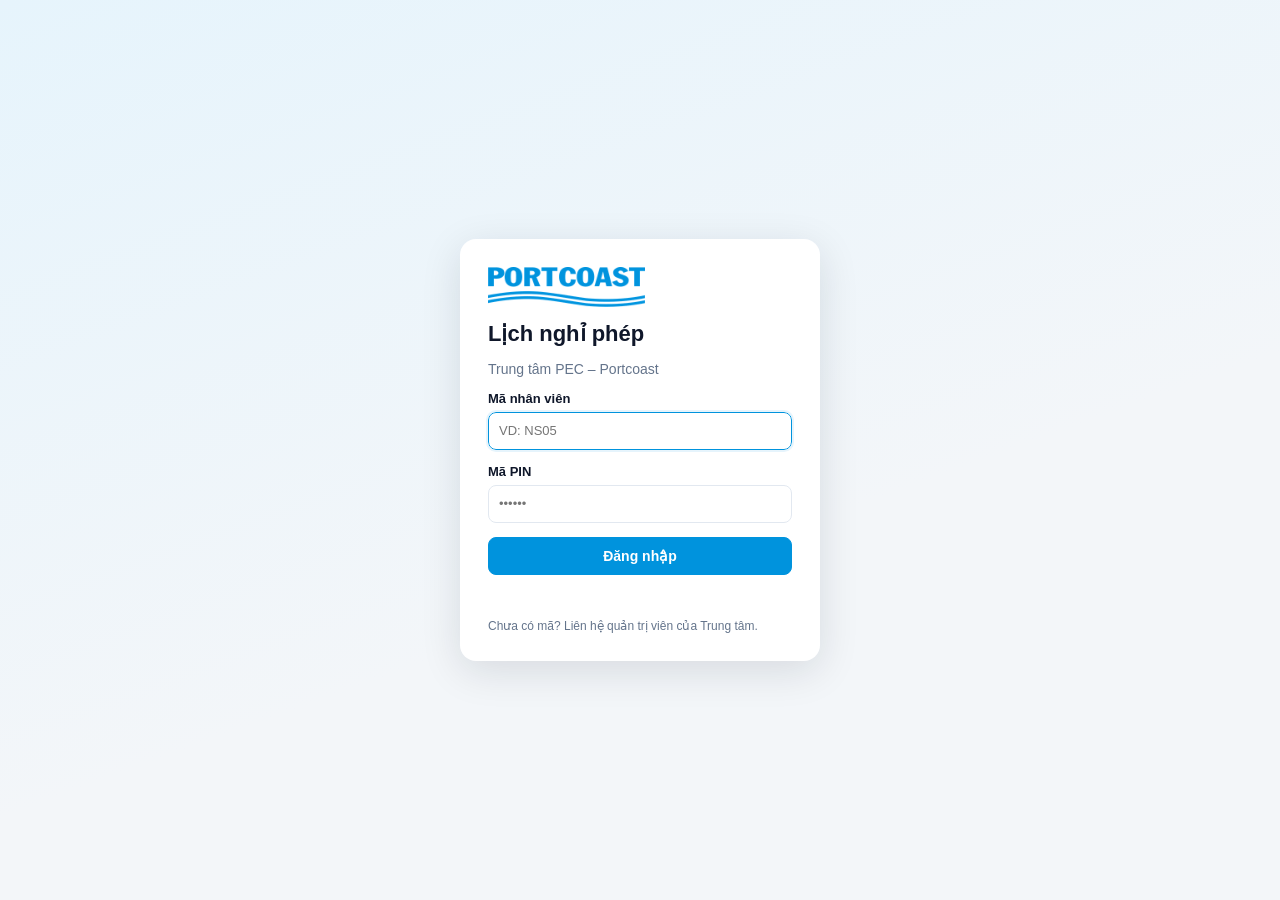
==== index.html @ ef9594fb "Nối giao diện với Apps Script (dữ liệu thật) Co-Authored-By: Claude Opus 5.5 <noreply@anthropic.com>" ====
<!doctype html>
<html lang="vi">
<head>
  <meta charset="utf-8">
  <meta name="viewport" content="width=device-width, initial-scale=1, viewport-fit=cover">
  <meta name="theme-color" content="#0093DD">
  <meta name="robots" content="noindex, nofollow">
  <title>Lịch nghỉ phép PEC – Portcoast</title>
  <link rel="icon" type="image/png" href="assets/icon.png">
  <link rel="apple-touch-icon" href="assets/icon.png">
  <link rel="manifest" href="manifest.webmanifest">
  <link rel="stylesheet" href="css/style.css?v=3">
</head>
<body>
  <header class="topbar">
    <div class="brand">
      <img src="assets/logo.png" alt="Portcoast" class="logo">
      <div class="app-title"><strong>Lịch nghỉ phép</strong><span id="unitName"></span></div>
    </div>
    <nav class="tabs" id="tabs" aria-label="Chức năng"></nav>
    <button class="user-chip" id="userChip" type="button" hidden></button>
  </header>
  <div id="demoBanner" class="demo-banner" hidden>
    Đang chạy <b>bản demo</b> với dữ liệu giả. Đăng nhập: <code>ADMIN</code> (quản trị), <code>NS01</code> (giám đốc), <code>NS02</code> (PGĐ), <code>NS05</code> (cá nhân)… PIN <code>111111</code>
  </div>

  <main id="main">
    <section class="view" id="view-calendar"></section>
    <section class="view" id="view-form" hidden></section>
    <section class="view" id="view-approve" hidden></section>
    <section class="view" id="view-summary" hidden></section>
    <section class="view" id="view-me" hidden></section>
    <section class="view" id="view-admin" hidden></section>
  </main>

  <div class="overlay" id="login" hidden>
    <form class="login-card" id="loginForm" autocomplete="on">
      <img src="assets/logo.png" alt="Portcoast" class="login-logo">
      <h1>Lịch nghỉ phép</h1>
      <p class="muted" id="loginUnit"></p>
      <label>Mã nhân viên
        <input name="ma" id="loginMa" autocomplete="username" autocapitalize="characters" required placeholder="VD: NS05">
      </label>
      <label>Mã PIN
        <input name="pin" id="loginPin" type="password" inputmode="numeric" autocomplete="current-password" required placeholder="••••••">
      </label>
      <button class="btn primary block" type="submit" id="loginBtn">Đăng nhập</button>
      <p class="err" id="loginErr"></p>
      <p class="muted small">Chưa có mã? Liên hệ quản trị viên của Trung tâm.</p>
    </form>
  </div>

  <div class="overlay" id="modal" hidden>
    <div class="sheet" role="dialog" aria-modal="true">
      <button class="sheet-close" type="button" data-close aria-label="Đóng">×</button>
      <div id="modalBody"></div>
    </div>
  </div>

  <div id="toast" role="status" aria-live="polite"></div>

  <script src="js/config.js?v=3"></script>
  <script src="js/logic.js?v=3"></script>
  <script src="js/api.js?v=3"></script>
  <script src="js/app.js?v=3"></script>
</body>
</html>
---- css/style.css ----
:root {
  --brand: #0093DD;
  --brand-dark: #0076B3;
  --brand-soft: #E6F4FC;
  --bg: #F3F6F9;
  --card: #FFFFFF;
  --text: #0F172A;
  --muted: #64748B;
  --line: #E2E8F0;
  --sun: #F1F5F9;
  --hol: #FDECEC;
  --hol-text: #C0392B;
  --ok: #16A34A;
  --warn: #D97706;
  --bad: #DC2626;
  --radius: 12px;
  --cell: 30px;
  --namecol: 190px;
  --shadow: 0 1px 2px rgba(15, 23, 42, .06), 0 2px 8px rgba(15, 23, 42, .04);
}

* { box-sizing: border-box; }
html, body { margin: 0; }
body {
  font-family: "Segoe UI", Roboto, "Helvetica Neue", Arial, sans-serif;
  font-size: 14px; color: var(--text); background: var(--bg);
  -webkit-text-size-adjust: 100%;
}
button, input, select, textarea { font: inherit; color: inherit; }
[hidden] { display: none !important; }
.muted { color: var(--muted); }
.small { font-size: 12px; }
.err { color: var(--bad); min-height: 1.2em; margin: 8px 0 0; }
code { background: rgba(0,0,0,.06); padding: 1px 5px; border-radius: 4px; }

/* ---------- Thanh trên ---------- */
.topbar {
  position: sticky; top: 0; z-index: 30;
  display: flex; align-items: center; gap: 16px;
  padding: 8px 20px; background: #fff;
  border-bottom: 3px solid var(--brand);
}
.brand { display: flex; align-items: center; gap: 12px; min-width: 0; }
.logo { height: 30px; width: auto; display: block; }
.app-title { display: flex; flex-direction: column; line-height: 1.2; border-left: 1px solid var(--line); padding-left: 12px; }
.app-title strong { font-size: 15px; }
.app-title span { font-size: 12px; color: var(--muted); white-space: nowrap; }
.tabs { display: flex; gap: 4px; margin-left: auto; }
.tab {
  display: flex; align-items: center; gap: 6px; position: relative;
  border: 0; background: none; padding: 8px 12px; border-radius: 8px; cursor: pointer; color: var(--muted); font-weight: 600;
}
.tab svg { width: 18px; height: 18px; }
.tab:hover { background: var(--bg); color: var(--text); }
.tab.active { background: var(--brand-soft); color: var(--brand-dark); }
.badge {
  min-width: 18px; height: 18px; padding: 0 5px; border-radius: 9px; background: var(--bad); color: #fff;
  font-size: 11px; line-height: 18px; text-align: center; font-weight: 700;
}
.user-chip {
  border: 1px solid var(--line); background: #fff; border-radius: 20px; padding: 6px 12px; cursor: pointer;
  white-space: nowrap; font-weight: 600; max-width: 220px; overflow: hidden; text-overflow: ellipsis;
}
.demo-banner { background: #FFF7E0; color: #7A5300; padding: 6px 20px; font-size: 13px; border-bottom: 1px solid #F3E3B0; }

main { padding: 16px 20px 40px; max-width: 1600px; margin: 0 auto; }

/* ---------- Thành phần chung ---------- */
.card { background: var(--card); border-radius: var(--radius); box-shadow: var(--shadow); padding: 16px; }
.card + .card { margin-top: 16px; }
.card h2 { font-size: 16px; margin: 0 0 12px; }
.btn {
  border: 1px solid var(--line); background: #fff; border-radius: 8px; padding: 8px 14px; cursor: pointer; font-weight: 600;
  display: inline-flex; align-items: center; justify-content: center; gap: 6px; min-height: 38px;
}
.btn:hover { border-color: #CBD5E1; }
.btn.primary { background: var(--brand); border-color: var(--brand); color: #fff; }
.btn.primary:hover { background: var(--brand-dark); }
.btn.ok { background: var(--ok); border-color: var(--ok); color: #fff; }
.btn.bad { color: var(--bad); border-color: #FCA5A5; }
.btn.block { width: 100%; }
.btn:disabled { opacity: .55; cursor: default; }
.btn.icon { padding: 6px 10px; min-width: 38px; }
select, input[type=text], input[type=date], input[type=password], input[type=number], input:not([type]), textarea {
  border: 1px solid var(--line); border-radius: 8px; padding: 8px 10px; background: #fff; min-height: 38px; width: 100%;
}
select:focus, input:focus, textarea:focus { outline: 2px solid var(--brand-soft); border-color: var(--brand); }
label { display: block; font-weight: 600; font-size: 13px; }
label > input, label > select, label > textarea { margin-top: 6px; font-weight: 400; }
.chip {
  display: inline-flex; align-items: center; gap: 6px; padding: 2px 10px; border-radius: 999px; font-size: 12px; font-weight: 600;
  background: var(--bg); white-space: nowrap;
}
.chip.pending { background: #FEF3C7; color: #92400E; }
.chip.approved { background: #DCFCE7; color: #166534; }
.chip.rejected { background: #FEE2E2; color: #991B1B; }
.dot { width: 10px; height: 10px; border-radius: 3px; display: inline-block; flex: none; }

.toolbar { display: flex; flex-wrap: wrap; align-items: center; gap: 8px; margin-bottom: 12px; }
.toolbar h2 { margin: 0 8px; font-size: 20px; min-width: 150px; text-align: center; }
.toolbar .spacer { flex: 1; }
.toolbar select { width: auto; min-width: 160px; }

.stats { display: grid; grid-template-columns: repeat(4, minmax(0, 1fr)); gap: 12px; margin-bottom: 16px; }
.stat { background: #fff; border-radius: var(--radius); box-shadow: var(--shadow); padding: 12px 14px; min-width: 0; }
.stat .k { color: var(--muted); font-size: 12px; font-weight: 600; text-transform: uppercase; letter-spacing: .02em; }
.stat .v { font-size: 26px; font-weight: 700; margin-top: 2px; }
.stat .v small { font-size: 13px; font-weight: 600; color: var(--muted); }
.stat .names { margin-top: 6px; display: flex; flex-wrap: wrap; gap: 4px; }
.stat.accent { border-top: 3px solid var(--brand); }

.legend { display: flex; flex-wrap: wrap; gap: 6px 14px; font-size: 12px; color: var(--muted); margin: 10px 2px 0; }
.legend span { display: inline-flex; align-items: center; gap: 6px; }
.sw-pending { background: repeating-linear-gradient(135deg, #94A3B8 0 3px, #fff 3px 6px); }
.sw-half { background: linear-gradient(90deg, #94A3B8 50%, #E2E8F0 50%); }

/* ---------- Lịch tháng ---------- */
.grid-wrap { overflow: auto; background: #fff; border-radius: var(--radius); box-shadow: var(--shadow); max-height: calc(100vh - 290px); min-height: 300px; }
table.cal { border-collapse: separate; border-spacing: 0; font-size: 12px; min-width: 100%; }
.cal th, .cal td { border-bottom: 1px solid var(--line); border-right: 1px solid var(--line); padding: 0; text-align: center; }
.cal thead th { position: sticky; top: 0; z-index: 3; background: #fff; font-weight: 600; height: 44px; }
.cal thead th .wd { display: block; font-size: 10px; color: var(--muted); font-weight: 500; }
.cal th.name, .cal td.name {
  position: sticky; left: 0; z-index: 2; background: #fff; text-align: left; padding: 0 10px;
  width: var(--namecol); min-width: var(--namecol); max-width: var(--namecol);
  white-space: nowrap; overflow: hidden; text-overflow: ellipsis; box-shadow: 1px 0 0 var(--line);
}
.cal thead th.name { z-index: 4; }
.cal td.name { height: 34px; font-weight: 600; cursor: pointer; }
.cal td.name small { display: block; color: var(--muted); font-weight: 400; font-size: 11px; line-height: 1.1; overflow: hidden; text-overflow: ellipsis; }
.cal th.d, .cal td.d { width: var(--cell); min-width: var(--cell); }
.cal td.d { position: relative; height: 34px; }
.cal .sun { background: var(--sun); }
.cal .hol { background: var(--hol); }
.cal thead th.hol { color: var(--hol-text); }
.cal thead th.today { background: var(--brand); color: #fff; }
.cal thead th.today .wd { color: #E0F2FE; }
.cal td.today { box-shadow: inset 2px 0 0 var(--brand), inset -2px 0 0 var(--brand); }
.cal td.has { cursor: pointer; }
.seg { position: absolute; top: 5px; bottom: 5px; left: 3px; right: 3px; border-radius: 4px; background: var(--c); }
.seg.am { right: 50%; border-radius: 4px 0 0 4px; }
.seg.pm { left: 50%; border-radius: 0 4px 4px 0; }
.seg.pending { background: repeating-linear-gradient(135deg, var(--c) 0 3px, rgba(255,255,255,.85) 3px 6px); box-shadow: inset 0 0 0 1.5px var(--c); }
.cal th.sum, .cal td.sum { min-width: 56px; padding: 0 6px; font-variant-numeric: tabular-nums; }
.cal th.sum { font-size: 11px; line-height: 1.2; }
.cal td.sum { font-weight: 700; }
.cal td.sum.zero { color: #CBD5E1; font-weight: 400; }
.cal td.sum.neg { color: var(--bad); }
.cal td.sum .p { display: block; font-size: 10px; font-weight: 600; color: var(--warn); }
.cal tr.grp td { background: #F8FAFC; font-weight: 700; color: var(--brand-dark); height: 28px; text-align: left; }
.cal tr.grp td .grp-label { position: sticky; left: 10px; }
.cal tbody tr:not(.grp):hover td { background-color: #F8FBFF; }
.cal tbody tr:not(.grp):hover td.sun { background-color: #EDF2F7; }
.cal tbody tr.mine td.name { color: var(--brand-dark); }

.daylist { margin-top: 16px; }
.daylist .day { display: flex; gap: 12px; padding: 10px 0; border-bottom: 1px solid var(--line); }
.daylist .day:last-child { border-bottom: 0; }
.daylist .date { width: 64px; flex: none; text-align: center; }
.daylist .date b { display: block; font-size: 20px; line-height: 1; }
.daylist .date span { font-size: 12px; color: var(--muted); }
.daylist .date.today b { color: var(--brand); }
.daylist .who { display: flex; flex-wrap: wrap; gap: 6px; align-items: center; }
.person-chip { display: inline-flex; align-items: center; gap: 6px; padding: 4px 10px; border-radius: 8px; background: var(--bg); font-size: 13px; cursor: pointer; border: 0; }
.person-chip.pending { outline: 1px dashed #D97706; }
.person-chip em { font-style: normal; color: var(--muted); font-size: 12px; }

/* ---------- Form ---------- */
.form-grid { display: grid; grid-template-columns: 1fr 1fr; gap: 14px 16px; }
.form-grid .full { grid-column: 1 / -1; }
.seg-ctl { display: inline-flex; border: 1px solid var(--line); border-radius: 8px; overflow: hidden; margin-top: 6px; }
.seg-ctl button { border: 0; background: #fff; padding: 8px 14px; cursor: pointer; font-weight: 600; color: var(--muted); }
.seg-ctl button.on { background: var(--brand); color: #fff; }
.date-row { display: flex; gap: 8px; align-items: flex-end; }
.date-row label { flex: 1; }
.preview { background: var(--brand-soft); border-radius: 10px; padding: 12px 14px; }
.preview .big { font-size: 24px; font-weight: 700; color: var(--brand-dark); }
.preview .days { display: flex; flex-wrap: wrap; gap: 4px; margin-top: 8px; }
.preview .days span { background: #fff; border-radius: 6px; padding: 2px 8px; font-size: 12px; }
.quick { display: flex; flex-wrap: wrap; gap: 6px; }
.quick .btn { min-height: 32px; padding: 4px 10px; font-size: 13px; }

/* ---------- Danh sách đơn ---------- */
.req { display: grid; grid-template-columns: 1fr auto; gap: 8px 16px; padding: 14px 0; border-bottom: 1px solid var(--line); }
.req:last-child { border-bottom: 0; }
.req .title { font-weight: 700; font-size: 15px; display: flex; flex-wrap: wrap; gap: 8px; align-items: center; }
.req .meta { color: var(--muted); font-size: 13px; margin-top: 4px; }
.req .reason { margin-top: 6px; background: var(--bg); border-radius: 8px; padding: 8px 10px; font-size: 13px; }
.req .actions { display: flex; gap: 8px; align-items: flex-start; flex-wrap: wrap; justify-content: flex-end; }
.empty { text-align: center; color: var(--muted); padding: 32px 0; }

/* ---------- Tổng kết ---------- */
table.sum-tbl { border-collapse: separate; border-spacing: 0; width: 100%; font-size: 13px; font-variant-numeric: tabular-nums; }
.sum-tbl th, .sum-tbl td { padding: 8px 8px; border-bottom: 1px solid var(--line); text-align: right; white-space: nowrap; }
.sum-tbl th { position: sticky; top: 0; background: #fff; z-index: 2; font-size: 12px; color: var(--muted); }
.sum-tbl th:first-child, .sum-tbl td:first-child { text-align: left; position: sticky; left: 0; background: #fff; z-index: 1; min-width: 170px; }
.sum-tbl th:first-child { z-index: 3; }
.sum-tbl td.zero { color: #CBD5E1; }
.sum-tbl td.tot { font-weight: 700; background: #F8FAFC; }
.sum-tbl td.neg { color: var(--bad); font-weight: 700; }
.sum-tbl tr.grp td { background: #F8FAFC; color: var(--brand-dark); font-weight: 700; text-align: left; }
.sum-tbl tfoot td { font-weight: 700; border-top: 2px solid var(--line); background: #F8FAFC; }
.tbl-wrap { overflow: auto; max-height: 70vh; }
.chart { display: grid; grid-template-columns: repeat(12, 1fr); gap: 8px; align-items: end; height: 180px; padding-top: 18px; }
.chart .col { display: flex; flex-direction: column; align-items: center; justify-content: flex-end; height: 100%; gap: 4px; }
.chart .bar { width: 100%; max-width: 38px; background: var(--brand); border-radius: 4px 4px 0 0; min-height: 1px; }
.chart .bar.cur { background: var(--brand-dark); }
.chart .val { font-size: 12px; font-weight: 700; }
.chart .lbl { font-size: 11px; color: var(--muted); }
.two-col { display: grid; grid-template-columns: 2fr 1fr; gap: 16px; margin-bottom: 16px; }
.type-row { display: flex; align-items: center; gap: 8px; padding: 6px 0; border-bottom: 1px solid var(--line); }
.type-row:last-child { border-bottom: 0; }
.type-row b { margin-left: auto; font-variant-numeric: tabular-nums; }

/* ---------- Quản trị ---------- */
.adm-tbl td, .adm-tbl th { text-align: left; }
.adm-tbl td.wrap { white-space: normal; min-width: 160px; }
.adm-tbl tr.off td { color: #94A3B8; }
.role { display: inline-block; border-radius: 999px; padding: 2px 9px; font-size: 12px; font-weight: 600; background: #F1F5F9; color: #334155; }
.role.Admin { background: #FEE2E2; color: #991B1B; }
.role.GiamDoc { background: #E0F2FE; color: #075985; }
.role.PGD { background: #DCFCE7; color: #166534; }
.adm-grid { display: grid; grid-template-columns: 1fr 1fr; gap: 16px; margin-top: 16px; }
.adm-grid .card + .card { margin-top: 0; }
.ed-list { display: flex; flex-direction: column; gap: 8px; max-height: 420px; overflow: auto; padding-right: 2px; }
.ed-row { display: flex; gap: 8px; align-items: center; }
.ed-row input[name=ten] { flex: 1; min-width: 0; width: auto; }
.ed-row input[type=date] { flex: 0 0 150px; width: 150px; }
.ed-row input[type=color] { width: 40px; height: 36px; padding: 2px; border: 1px solid var(--line); border-radius: 8px; background: #fff; }
.ed-row label.ck { display: flex; gap: 4px; align-items: center; font-weight: 400; white-space: nowrap; }
.ed-row .del { color: var(--bad); }
.ed-foot { display: flex; gap: 8px; margin-top: 12px; flex-wrap: wrap; }
.ck-list { display: flex; flex-wrap: wrap; gap: 6px 14px; margin-top: 6px; }
.ck-list label { display: flex; gap: 6px; align-items: center; font-weight: 400; }
.pin-box { font-size: 30px; font-weight: 800; letter-spacing: 6px; text-align: center; background: var(--brand-soft); color: var(--brand-dark); border-radius: 12px; padding: 14px; margin: 12px 0; font-variant-numeric: tabular-nums; }
.assign-row { display: flex; gap: 8px; justify-content: space-between; padding: 6px 0; border-bottom: 1px solid var(--line); font-size: 14px; }
.assign-row:last-child { border-bottom: 0; }
.assign-row .who { text-align: right; }
@media (max-width: 1000px) { .adm-grid { grid-template-columns: 1fr; } }

/* ---------- Cá nhân ---------- */
.me-head { display: flex; align-items: center; gap: 14px; }
.avatar { width: 52px; height: 52px; border-radius: 50%; background: var(--brand); color: #fff; display: grid; place-items: center; font-weight: 700; font-size: 18px; flex: none; }
.kv { display: grid; grid-template-columns: repeat(3, 1fr); gap: 12px; margin-top: 16px; }
.kv div { background: var(--bg); border-radius: 10px; padding: 10px 12px; }
.kv b { display: block; font-size: 22px; }
.kv span { font-size: 12px; color: var(--muted); }

/* ---------- Overlay ---------- */
.overlay { position: fixed; inset: 0; z-index: 50; background: rgba(15, 23, 42, .45); display: grid; place-items: center; padding: 16px; }
#login { background: linear-gradient(160deg, #E6F4FC, #F3F6F9 60%); }
.login-card { background: #fff; border-radius: 16px; box-shadow: 0 10px 40px rgba(15,23,42,.12); padding: 28px; width: 100%; max-width: 360px; display: grid; gap: 14px; }
.login-card h1 { margin: 0; font-size: 22px; }
.login-card p { margin: 0; }
.login-logo { height: 40px; width: auto; justify-self: start; }
.sheet { background: #fff; border-radius: 16px; width: 100%; max-width: 520px; max-height: 88vh; overflow: auto; padding: 20px; position: relative; }
.sheet h3 { margin: 0 32px 12px 0; }
.sheet-close { position: absolute; top: 10px; right: 10px; border: 0; background: var(--bg); width: 32px; height: 32px; border-radius: 50%; font-size: 20px; cursor: pointer; line-height: 1; }
.detail-row { display: flex; gap: 12px; padding: 8px 0; border-bottom: 1px solid var(--line); }
.detail-row span:first-child { color: var(--muted); width: 120px; flex: none; }
#toast {
  position: fixed; left: 50%; bottom: 24px; transform: translateX(-50%) translateY(20px); opacity: 0; pointer-events: none;
  background: #0F172A; color: #fff; padding: 10px 16px; border-radius: 10px; z-index: 60; transition: .2s; max-width: 90vw;
}
#toast.show { opacity: 1; transform: translateX(-50%); }
#toast.bad { background: var(--bad); }
.loading { padding: 60px 0; text-align: center; color: var(--muted); }

/* ---------- Máy tính bảng / điện thoại ---------- */
.tab .lbl { white-space: nowrap; }
.toolbar h2 { white-space: nowrap; }
@media (max-width: 1100px) {
  .stats { grid-template-columns: repeat(2, minmax(0, 1fr)); }
  .two-col { grid-template-columns: 1fr; }
}
@media (min-width: 761px) and (max-width: 1000px) {
  .app-title span { display: none; }
  .tab { padding: 8px 10px; }
  .tab:not(.active) .lbl { display: none; }
}
@media (max-width: 760px) {
  :root { --cell: 26px; --namecol: 118px; }
  body { padding-bottom: calc(64px + env(safe-area-inset-bottom)); }
  .topbar { padding: 8px 12px; gap: 10px; }
  .logo { height: 22px; }
  .app-title { padding-left: 10px; }
  .app-title span { display: none; }
  .user-chip { margin-left: auto; max-width: 140px; padding: 5px 10px; font-size: 13px; }
  .tabs {
    position: fixed; left: 0; right: 0; bottom: 0; z-index: 40; margin: 0; background: #fff;
    border-top: 1px solid var(--line); padding: 4px 4px calc(4px + env(safe-area-inset-bottom));
    display: grid; grid-auto-flow: column; grid-auto-columns: 1fr; gap: 0;
  }
  .tab { flex-direction: column; gap: 2px; font-size: 10.5px; padding: 6px 2px; }
  .tab svg { width: 22px; height: 22px; }
  .tab .badge { position: absolute; top: 2px; left: calc(50% + 6px); }
  main { padding: 12px 10px 24px; }
  .demo-banner { padding: 6px 12px; font-size: 12px; }
  .toolbar h2 { font-size: 17px; min-width: 0; flex: 1; margin: 0 4px; }
  .toolbar select { flex: 1 1 100%; }
  .toolbar .spacer, .toolbar [data-goto="form"] { display: none; }
  .tab .lbl { white-space: normal; }
  .stats { gap: 8px; }
  .stat { padding: 10px 12px; }
  .stat .v { font-size: 22px; }
  .grid-wrap { max-height: 62vh; }
  .cal td.name small { display: none; }
  .cal th.sum, .cal td.sum { min-width: 44px; padding: 0 3px; }
  .form-grid { grid-template-columns: 1fr; }
  .req { grid-template-columns: 1fr; }
  .req .actions { justify-content: flex-start; }
  .kv { grid-template-columns: repeat(3, 1fr); gap: 8px; }
  .kv b { font-size: 18px; }
  .overlay { place-items: end center; padding: 0; }
  #login { place-items: center; padding: 16px; }
  .sheet { border-radius: 16px 16px 0 0; max-width: none; padding-bottom: calc(20px + env(safe-area-inset-bottom)); }
  .chart { gap: 3px; height: 150px; }
  .chart .val { font-size: 10px; }
  #toast { bottom: calc(80px + env(safe-area-inset-bottom)); }
}
@media print {
  .topbar .tabs, .user-chip, .demo-banner, .toolbar .btn, .bottom-nav { display: none !important; }
  .grid-wrap, .tbl-wrap { max-height: none; overflow: visible; box-shadow: none; }
  body { background: #fff; }
}
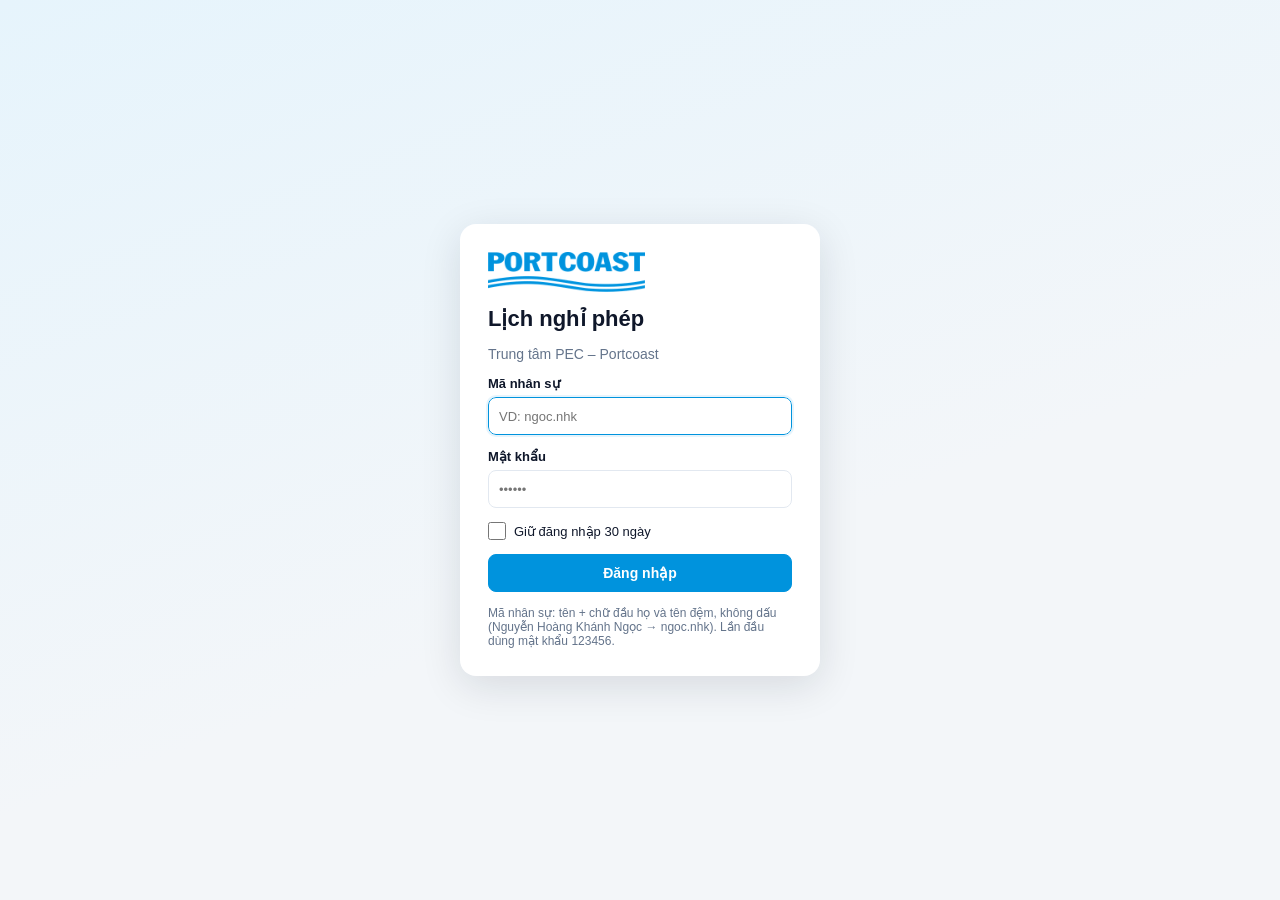
==== commit 6df482a6: "Giao diện: đăng nhập mã tên.họđệm, đổi mật khẩu lần đầu, giữ đăng nhập 30 ngày, demo dùng danh sách " ====
--- a/index.html
+++ b/index.html
@@ -5,11 +5,13 @@
   <meta name="viewport" content="width=device-width, initial-scale=1, viewport-fit=cover">
   <meta name="theme-color" content="#0093DD">
   <meta name="robots" content="noindex, nofollow">
+  <meta http-equiv="Content-Security-Policy" content="default-src 'self'; script-src 'self'; style-src 'self' 'unsafe-inline'; img-src 'self' data: blob:; connect-src 'self' https://script.google.com https://script.googleusercontent.com; manifest-src 'self'; object-src 'none'; base-uri 'none'; form-action 'none'">
+  <meta name="referrer" content="no-referrer">
   <title>Lịch nghỉ phép PEC – Portcoast</title>
   <link rel="icon" type="image/png" href="assets/icon.png">
   <link rel="apple-touch-icon" href="assets/icon.png">
   <link rel="manifest" href="manifest.webmanifest">
-  <link rel="stylesheet" href="css/style.css?v=3">
+  <link rel="stylesheet" href="css/style.css?v=7">
 </head>
 <body>
   <header class="topbar">
@@ -20,9 +22,7 @@
     <nav class="tabs" id="tabs" aria-label="Chức năng"></nav>
     <button class="user-chip" id="userChip" type="button" hidden></button>
   </header>
-  <div id="demoBanner" class="demo-banner" hidden>
-    Đang chạy <b>bản demo</b> với dữ liệu giả. Đăng nhập: <code>ADMIN</code> (quản trị), <code>NS01</code> (giám đốc), <code>NS02</code> (PGĐ), <code>NS05</code> (cá nhân)… PIN <code>111111</code>
-  </div>
+  <div id="demoBanner" class="demo-banner" hidden></div>
 
   <main id="main">
     <section class="view" id="view-calendar"></section>
@@ -38,15 +38,33 @@
       <img src="assets/logo.png" alt="Portcoast" class="login-logo">
       <h1>Lịch nghỉ phép</h1>
       <p class="muted" id="loginUnit"></p>
-      <label>Mã nhân viên
-        <input name="ma" id="loginMa" autocomplete="username" autocapitalize="characters" required placeholder="VD: NS05">
+      <label>Mã nhân sự
+        <input name="ma" id="loginMa" autocomplete="username" autocapitalize="none" autocorrect="off" spellcheck="false" required placeholder="VD: ngoc.nhk">
       </label>
-      <label>Mã PIN
-        <input name="pin" id="loginPin" type="password" inputmode="numeric" autocomplete="current-password" required placeholder="••••••">
+      <label>Mật khẩu
+        <input name="pin" id="loginPin" type="password" autocomplete="current-password" required placeholder="••••••">
       </label>
+      <label class="ck remember"><input type="checkbox" id="loginRemember"> Giữ đăng nhập 30 ngày</label>
       <button class="btn primary block" type="submit" id="loginBtn">Đăng nhập</button>
       <p class="err" id="loginErr"></p>
-      <p class="muted small">Chưa có mã? Liên hệ quản trị viên của Trung tâm.</p>
+      <p class="muted small" id="loginHint">Mã nhân sự: tên + chữ đầu họ và tên đệm, không dấu (Nguyễn Hoàng Khánh Ngọc → ngoc.nhk). Lần đầu dùng mật khẩu 123456.</p>
+      <div id="demoRoles" class="demo-roles" hidden></div>
+    </form>
+    <form class="login-card" id="firstPinForm" autocomplete="on" hidden>
+      <img src="assets/logo.png" alt="Portcoast" class="login-logo">
+      <h1>Đổi mật khẩu</h1>
+      <p class="muted" id="firstPinWho"></p>
+      <p class="small">Bạn đang dùng mật khẩu mặc định. Hãy đặt mật khẩu riêng (6–32 ký tự) trước khi sử dụng.</p>
+      <input type="text" name="username" id="firstPinUser" autocomplete="username" hidden>
+      <label>Mật khẩu mới
+        <input name="p1" type="password" autocomplete="new-password" required minlength="6" maxlength="32">
+      </label>
+      <label>Nhập lại mật khẩu mới
+        <input name="p2" type="password" autocomplete="new-password" required minlength="6" maxlength="32">
+      </label>
+      <button class="btn primary block" type="submit" id="firstPinBtn">Đổi mật khẩu và vào</button>
+      <p class="err" id="firstPinErr"></p>
+      <button class="btn block" type="button" data-act="cancelFirst">Quay lại</button>
     </form>
   </div>
 
@@ -59,9 +77,9 @@
 
   <div id="toast" role="status" aria-live="polite"></div>
 
-  <script src="js/config.js?v=3"></script>
-  <script src="js/logic.js?v=3"></script>
-  <script src="js/api.js?v=3"></script>
-  <script src="js/app.js?v=3"></script>
+  <script src="js/config.js?v=7"></script>
+  <script src="js/logic.js?v=7"></script>
+  <script src="js/api.js?v=7"></script>
+  <script src="js/app.js?v=7"></script>
 </body>
 </html>
--- a/css/style.css
+++ b/css/style.css
@@ -61,7 +61,16 @@
   border: 1px solid var(--line); background: #fff; border-radius: 20px; padding: 6px 12px; cursor: pointer;
   white-space: nowrap; font-weight: 600; max-width: 220px; overflow: hidden; text-overflow: ellipsis;
 }
-.demo-banner { background: #FFF7E0; color: #7A5300; padding: 6px 20px; font-size: 13px; border-bottom: 1px solid #F3E3B0; }
+.demo-banner { background: #FFF7E0; color: #7A5300; padding: 6px 20px; font-size: 13px; border-bottom: 1px solid #F3E3B0;
+  display: flex; align-items: center; gap: 8px; flex-wrap: wrap; }
+.demo-banner[hidden] { display: none; }
+.demo-tag { background: #F59E0B; color: #fff; font-weight: 800; font-size: 11px; letter-spacing: .5px; padding: 2px 7px; border-radius: 6px; }
+.role-btns { display: flex; gap: 6px; flex-wrap: wrap; }
+.role-btn { border: 1px solid #E7C873; background: #fff; color: #7A5300; border-radius: 999px; padding: 4px 12px; font: inherit; font-weight: 600; cursor: pointer; }
+.role-btn:hover { border-color: var(--brand); color: var(--brand-dark); }
+.role-btn.on { background: var(--brand); border-color: var(--brand); color: #fff; }
+.demo-roles .role-btns { justify-content: center; }
+.demo-roles .role-btn { padding: 8px 14px; }
 
 main { padding: 16px 20px 40px; max-width: 1600px; margin: 0 auto; }
 
@@ -220,6 +229,7 @@
 .role.Admin { background: #FEE2E2; color: #991B1B; }
 .role.GiamDoc { background: #E0F2FE; color: #075985; }
 .role.PGD { background: #DCFCE7; color: #166534; }
+.role.TruongPhong { background: #FEF3C7; color: #92400E; }
 .adm-grid { display: grid; grid-template-columns: 1fr 1fr; gap: 16px; margin-top: 16px; }
 .adm-grid .card + .card { margin-top: 0; }
 .ed-list { display: flex; flex-direction: column; gap: 8px; max-height: 420px; overflow: auto; padding-right: 2px; }
@@ -323,3 +333,52 @@
   .grid-wrap, .tbl-wrap { max-height: none; overflow: visible; box-shadow: none; }
   body { background: #fff; }
 }
+
+/* Cập nhật v4: loại nghỉ, tổng kết tháng, công tác */
+.cal td.sum .ct, .ct { display: block; font-size: 10px; font-weight: 600; color: #059669; }
+.type-pick { display: flex; gap: 8px; flex-wrap: wrap; }
+.type-pick .tp { display: inline-flex; align-items: center; gap: 8px; border: 1.5px solid var(--line); border-radius: 10px; padding: 10px 14px; cursor: pointer; font-weight: 600; background: #fff; }
+.type-pick .tp input { position: absolute; opacity: 0; pointer-events: none; }
+.type-pick .tp .dot { width: 12px; height: 12px; border-radius: 50%; background: var(--c); }
+.type-pick .tp:has(input:checked) { border-color: var(--c); box-shadow: 0 0 0 3px color-mix(in srgb, var(--c) 18%, transparent); }
+.type-pick .tp:has(input:focus-visible) { outline: 2px solid var(--brand); }
+.seg-ctl.mode { margin-top: 0; }
+.note { background: var(--brand-soft); color: var(--brand-dark); border-radius: 10px; padding: 8px 12px; margin-bottom: 12px; }
+.sum-tbl th .dot { display: inline-block; width: 8px; height: 8px; border-radius: 50%; vertical-align: middle; }
+.chart .col[data-month] { cursor: pointer; }
+.chart .col[data-month]:hover .bar { filter: brightness(1.1); }
+.mini-list { display: flex; flex-direction: column; gap: 6px; max-height: 320px; overflow: auto; }
+.mini { display: flex; align-items: center; gap: 8px; flex-wrap: wrap; text-align: left; border: 1px solid var(--line); background: #fff; border-radius: 8px; padding: 8px 10px; font: inherit; cursor: pointer; }
+.mini:hover { border-color: var(--brand); }
+.mini .dot { width: 10px; height: 10px; border-radius: 50%; flex: none; }
+.mini span { color: var(--muted); font-size: 13px; }
+.mini .chip { margin-left: auto; }
+@media (max-width: 1100px) {
+  .stats .stat.accent, .stats .stat.accent ~ .stat:nth-child(4):last-child { grid-column: 1 / -1; }
+}
+@media (max-width: 760px) {
+  .demo-lbl { display: none; }
+  .person-chip { white-space: nowrap; }
+  .role-btn { padding: 4px 10px; font-size: 12px; }
+  .type-pick .tp { flex: 1 1 auto; justify-content: center; }
+  .seg-ctl.mode { width: 100%; }
+  .seg-ctl.mode button { flex: 1; }
+}
+
+/* Cập nhật v6: đăng nhập, tên Trung tâm trên điện thoại */
+.login-card label.remember { display: flex; align-items: center; gap: 8px; font-weight: 400; cursor: pointer; }
+.login-card label.remember input { width: 18px; height: 18px; margin: 0; }
+.login-card .btn.block + .err:empty { display: none; }
+.unit-sfx { font-style: normal; }
+.tag-warn { display: inline-block; font-size: 11px; font-weight: 600; color: #B45309; background: #FEF3C7; border-radius: 6px; padding: 1px 6px; margin-top: 2px; }
+@media (min-width: 761px) and (max-width: 1000px) {
+  .app-title span { display: block; }
+}
+@media (max-width: 760px) {
+  .brand { flex: 1 1 auto; }
+  .app-title { min-width: 0; }
+  .app-title strong { font-size: 14px; }
+  .app-title span { display: block; font-size: 11px; overflow: hidden; text-overflow: ellipsis; max-width: 46vw; }
+  .unit-sfx { display: none; }
+  .user-chip { max-width: 34vw; }
+}
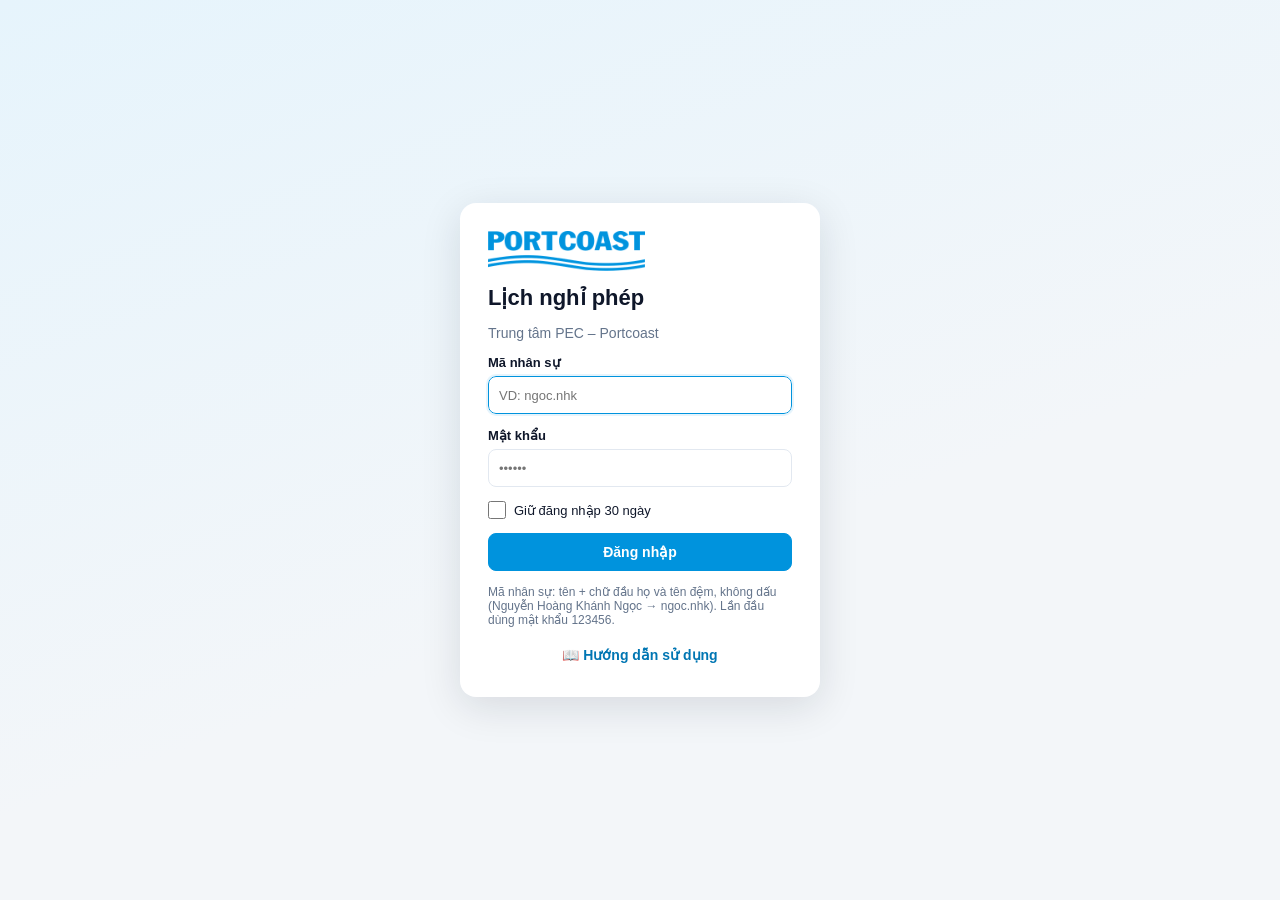
==== commit 0b75e7ce: "Hướng dẫn sử dụng bằng hình (2 cột máy tính / điện thoại) và biểu tượng app logo Portcoast - huong-d" ====
--- a/index.html
+++ b/index.html
@@ -8,10 +8,15 @@
   <meta http-equiv="Content-Security-Policy" content="default-src 'self'; script-src 'self'; style-src 'self' 'unsafe-inline'; img-src 'self' data: blob:; connect-src 'self' https://script.google.com https://script.googleusercontent.com; manifest-src 'self'; object-src 'none'; base-uri 'none'; form-action 'none'">
   <meta name="referrer" content="no-referrer">
   <title>Lịch nghỉ phép PEC – Portcoast</title>
-  <link rel="icon" type="image/png" href="assets/icon.png">
-  <link rel="apple-touch-icon" href="assets/icon.png">
+  <link rel="icon" type="image/png" sizes="64x64" href="assets/favicon.png">
+  <link rel="icon" type="image/png" sizes="192x192" href="assets/icon-192.png">
+  <link rel="apple-touch-icon" sizes="180x180" href="assets/apple-touch-icon.png">
+  <meta name="apple-mobile-web-app-capable" content="yes">
+  <meta name="mobile-web-app-capable" content="yes">
+  <meta name="apple-mobile-web-app-title" content="Nghỉ phép PEC">
+  <meta name="apple-mobile-web-app-status-bar-style" content="default">
   <link rel="manifest" href="manifest.webmanifest">
-  <link rel="stylesheet" href="css/style.css?v=7">
+  <link rel="stylesheet" href="css/style.css?v=10">
 </head>
 <body>
   <header class="topbar">
@@ -48,6 +53,7 @@
       <button class="btn primary block" type="submit" id="loginBtn">Đăng nhập</button>
       <p class="err" id="loginErr"></p>
       <p class="muted small" id="loginHint">Mã nhân sự: tên + chữ đầu họ và tên đệm, không dấu (Nguyễn Hoàng Khánh Ngọc → ngoc.nhk). Lần đầu dùng mật khẩu 123456.</p>
+      <a class="guide-link" href="huong-dan/" target="_blank" rel="noopener">📖 Hướng dẫn sử dụng</a>
       <div id="demoRoles" class="demo-roles" hidden></div>
     </form>
     <form class="login-card" id="firstPinForm" autocomplete="on" hidden>
@@ -77,9 +83,9 @@
 
   <div id="toast" role="status" aria-live="polite"></div>
 
-  <script src="js/config.js?v=7"></script>
-  <script src="js/logic.js?v=7"></script>
-  <script src="js/api.js?v=7"></script>
-  <script src="js/app.js?v=7"></script>
+  <script src="js/config.js?v=10"></script>
+  <script src="js/logic.js?v=10"></script>
+  <script src="js/api.js?v=10"></script>
+  <script src="js/app.js?v=10"></script>
 </body>
 </html>
--- a/css/style.css
+++ b/css/style.css
@@ -382,3 +382,33 @@
   .unit-sfx { display: none; }
   .user-chip { max-width: 34vw; }
 }
+
+/* Cập nhật v8: bảng chỉ kéo ngang trong khung, kéo dọc là cuộn cả trang (không kéo chéo cùng lúc).
+   Dòng tiêu đề bảng bám đầu màn hình bằng JS (biến --hy), cột họ tên và tên phòng bám mép trái. */
+.grid-wrap, .tbl-wrap { overflow-x: auto; overflow-y: hidden; max-height: none; min-height: 0; overscroll-behavior-x: contain; }
+.cal thead th, .sum-tbl thead th { transform: translateY(var(--hy, 0px)); }
+.cal tr.grp td .grp-label, .sum-tbl tr.grp .grp-label { display: inline-block; position: sticky; left: 10px; z-index: 1; }
+.sum-tbl tr.grp td { position: static; }
+.stats.three { grid-template-columns: repeat(3, minmax(0, 1fr)); }
+@media (max-width: 1100px) {
+  .stats.three { grid-template-columns: repeat(2, minmax(0, 1fr)); }
+  .stats.three .stat:last-child { grid-column: 1 / -1; }
+}
+@media (max-width: 760px) {
+  .grid-wrap { max-height: none; }
+}
+
+/* Cập nhật v9: điện thoại – ô chọn phòng cao hơn; chữ trong ô nhập ≥16px để iPhone không tự phóng to khi gõ */
+@media (max-width: 760px) {
+  input, select, textarea { font-size: 16px; }
+  .toolbar select {
+    height: 46px; min-height: 46px; padding: 0 40px 0 14px; border-radius: 10px; font-weight: 600;
+    -webkit-appearance: none; appearance: none;
+    background: #fff url("data:image/svg+xml,%3Csvg xmlns='http://www.w3.org/2000/svg' width='12' height='8' viewBox='0 0 12 8'%3E%3Cpath d='M1 1l5 5 5-5' fill='none' stroke='%2364748B' stroke-width='2' stroke-linecap='round'/%3E%3C/svg%3E") no-repeat right 14px center;
+  }
+}
+
+/* Cập nhật v10: link hướng dẫn */
+.guide-link { display: block; text-align: center; font-weight: 600; color: var(--brand-dark); text-decoration: none; padding: 6px; border-radius: 8px; }
+.guide-link:hover { background: var(--brand-soft); }
+a.btn { text-decoration: none; display: inline-flex; align-items: center; }
